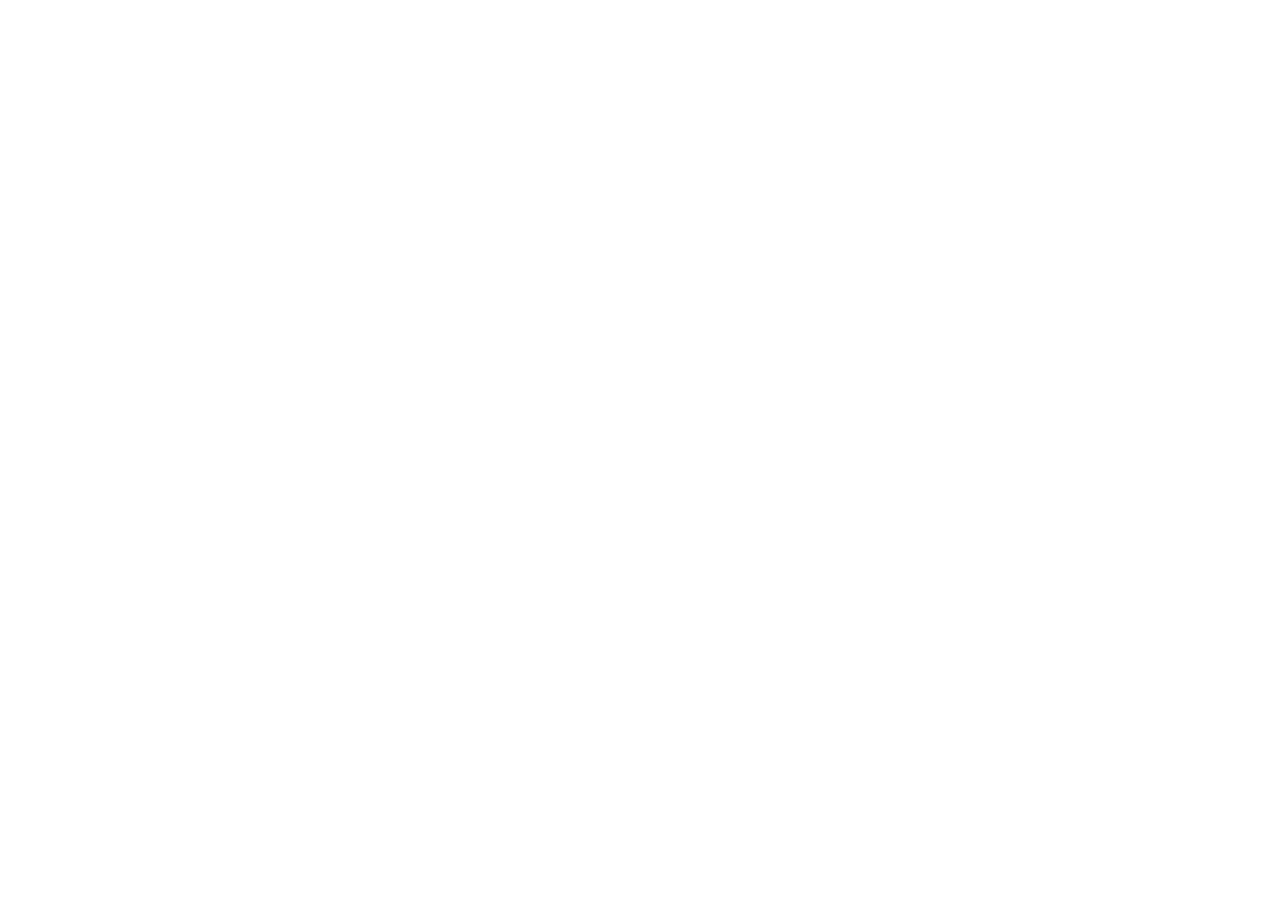
==== index.html @ 7f162da5 "initail commit" ====
<body>

  <!-- Navbar -->
  <header class="navbar">

  </header>

  <!-- Hero -->
  <section class="hero">

  </section>

  <!-- About -->
  <section class="about">

  </section>

  <!-- Skills -->
  <section class="skills">

  </section>

  <!-- Projects -->
  <section class="projects">

  </section>

  <!-- Contact -->
  <section class="contact">

  </section>

  <!-- Footer -->
  <footer>

  </footer>

</body>
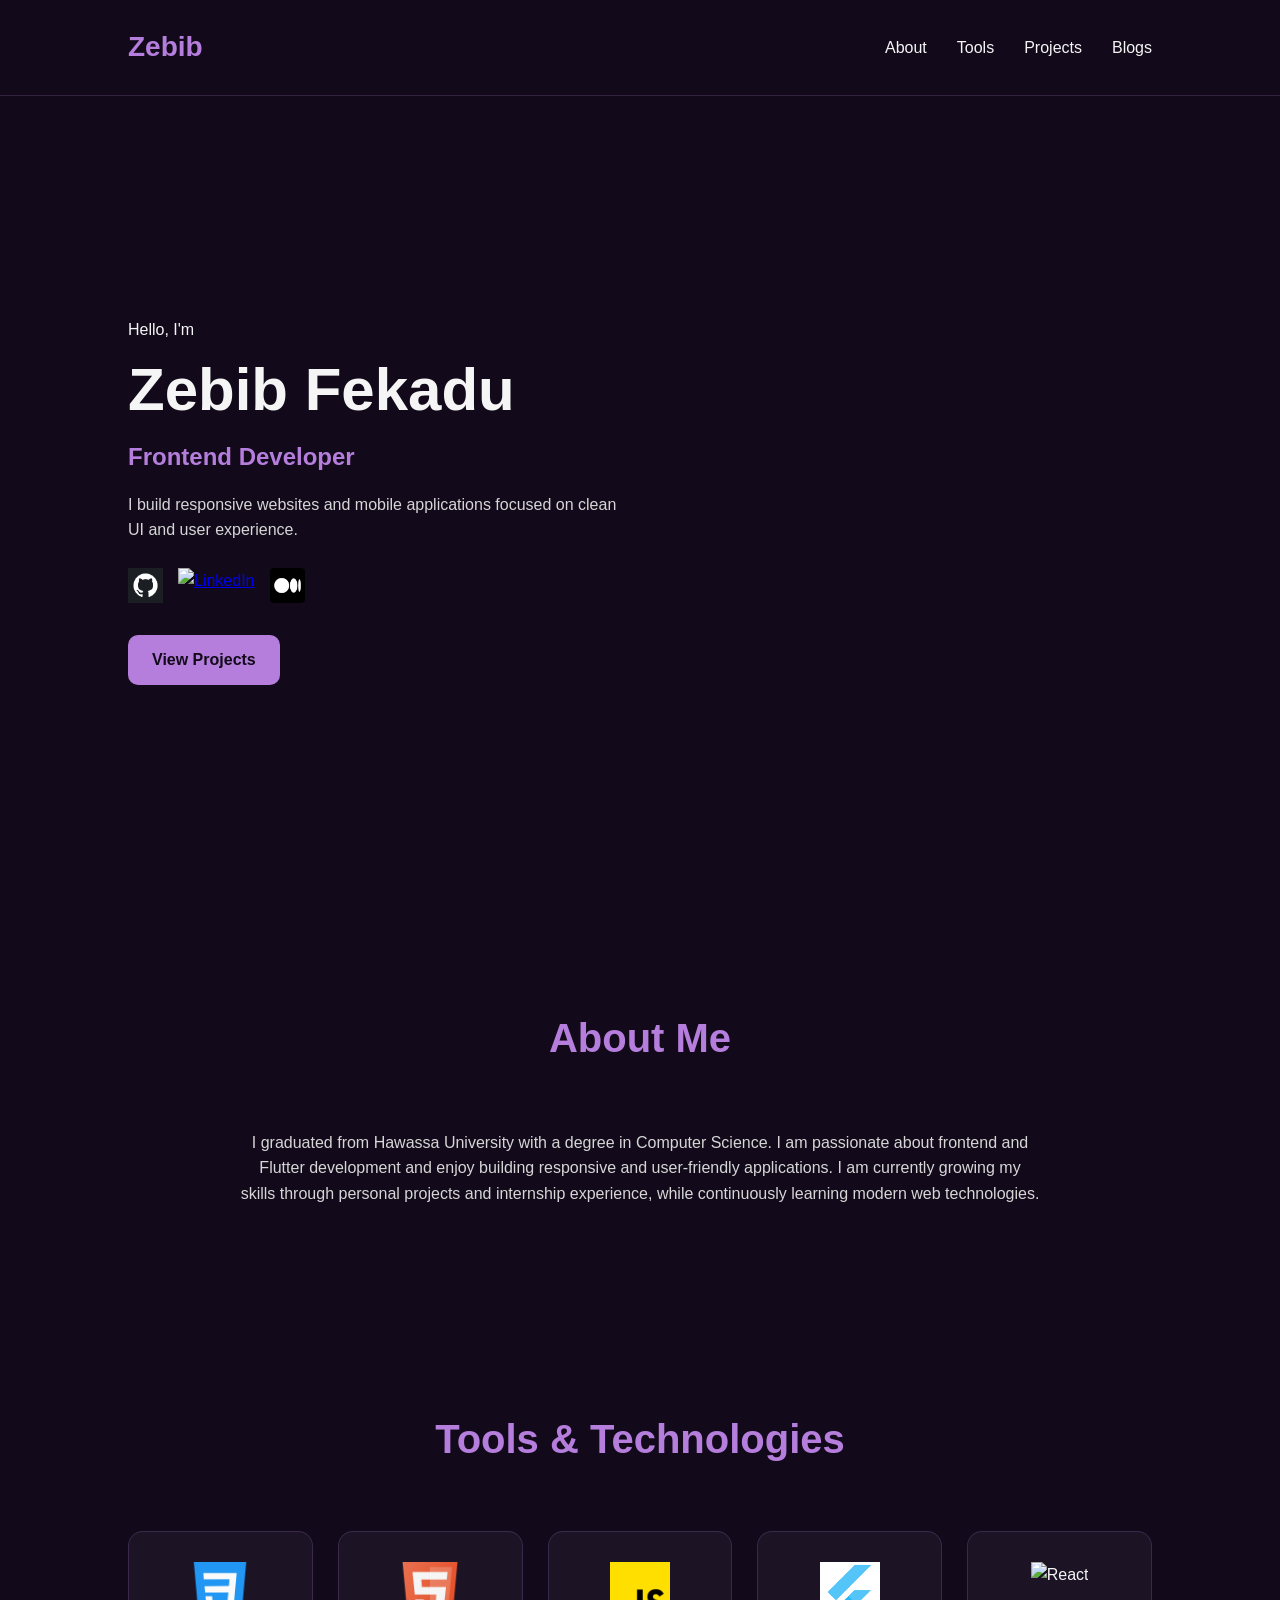
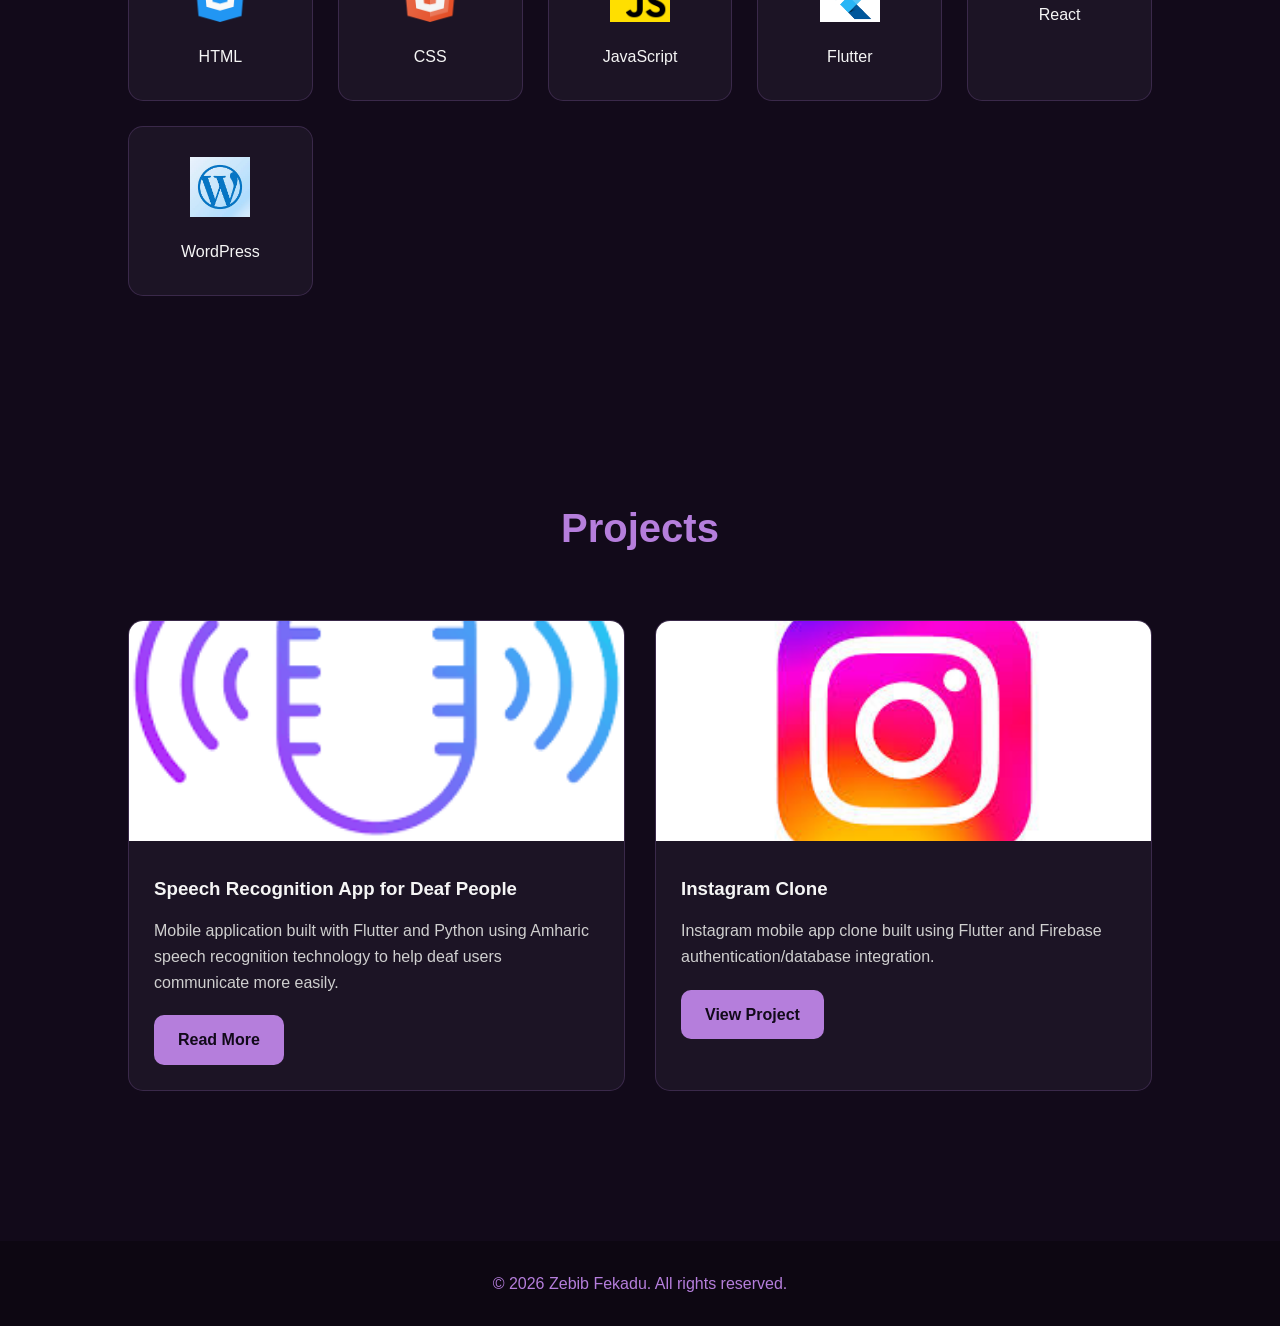
==== commit 2daf5062: "initail commit" ====
--- a/index.html
+++ b/index.html
@@ -1,38 +1,193 @@
+<!DOCTYPE html>
+<html lang="en">
+<head>
+  <meta charset="UTF-8" />
+  <meta name="viewport" content="width=device-width, initial-scale=1.0"/>
+
+  <title>Zebib Fekadu | Frontend Developer</title>
+
+  <link rel="stylesheet" href="style.css">
+
+  <link rel="preconnect" href="https://fonts.googleapis.com">
+  <link href="https://fonts.googleapis.com/css2?family=Poppins:wght@300;400;500;600;700&display=swap" rel="stylesheet">
+</head>
+
 <body>
 
-  <!-- Navbar -->
+  <!-- NAVBAR -->
   <header class="navbar">
+    <div class="logo">Zebib</div>
 
+    <nav>
+      <ul class="nav-links">
+        <li><a href="#about">About</a></li>
+        <li><a href="#tools">Tools</a></li>
+        <li><a href="#projects">Projects</a></li>
+        <li><a href="blogs.html">Blogs</a></li>
+      </ul>
+    </nav>
   </header>
 
-  <!-- Hero -->
+  <!-- HERO -->
   <section class="hero">
+
+    <div class="hero-text">
+      <p class="intro">Hello, I'm</p>
+
+      <h1>Zebib Fekadu</h1>
+
+      <h2>Frontend Developer</h2>
+
+      <p class="hero-description">
+        I build responsive websites and mobile applications
+        focused on clean UI and user experience.
+      </p>
+
+      <div class="social-icons">
+        <a href="https://github.com/Zebib0" target="_blank">
+          <img src="icons/github.png" alt="GitHub">
+        </a>
+
+        <a href="https://www.linkedin.com/in/zebib-fekadu-293672229/" target="_blank">
+          <img src="icons/linkedin.png" alt="LinkedIn">
+        </a>
+
+        <a href="https://medium.com/@gudetazebib" target="_blank">
+          <img src="icons/medium.png" alt="Medium">
+        </a>
+      </div>
+
+      <a href="#projects" class="btn">
+        View Projects
+      </a>
+    </div>
 
   </section>
 
-  <!-- About -->
-  <section class="about">
+  <!-- ABOUT -->
+  <section id="about" class="about-section">
+
+    <h2 class="section-title">About Me</h2>
+
+    <div class="about-content">
+
+      <p>
+        I graduated from Hawassa University with a degree in Computer Science.
+        I am passionate about frontend and Flutter development and enjoy building
+        responsive and user-friendly applications.
+
+        I am currently growing my skills through personal projects and internship experience,
+        while continuously learning modern web technologies.
+      </p>
+
+    </div>
 
   </section>
 
-  <!-- Skills -->
-  <section class="skills">
+  <!-- TOOLS -->
+  <section id="tools" class="tools-section">
+
+    <h2 class="section-title">Tools & Technologies</h2>
+
+    <div class="tools-grid">
+
+      <div class="tool-card">
+        <img src="icons/html.png" alt="HTML">
+        <p>HTML</p>
+      </div>
+
+      <div class="tool-card">
+        <img src="icons/css.png" alt="CSS">
+        <p>CSS</p>
+      </div>
+
+      <div class="tool-card">
+        <img src="icons/js.png" alt="JavaScript">
+        <p>JavaScript</p>
+      </div>
+
+      <div class="tool-card">
+        <img src="icons/flutter.png" alt="Flutter">
+        <p>Flutter</p>
+      </div>
+
+      <div class="tool-card">
+        <img class="tool-img"
+        src="https://cdn.jsdelivr.net/gh/devicons/devicon/icons/react/react-original.svg"
+        alt="React">
+        <p>React</p>
+      </div>
+
+      <div class="tool-card">
+        <img src="icons/wordpress.jpg" alt="WordPress">
+        <p>WordPress</p>
+      </div>
+
+    </div>
 
   </section>
 
-  <!-- Projects -->
-  <section class="projects">
+  <!-- PROJECTS -->
+  <section id="projects" class="projects-section">
+
+    <h2 class="section-title">Projects</h2>
+
+    <div class="projects-grid">
+
+      <!-- PROJECT 1 -->
+      <div class="project-card">
+
+        <img src="icons/speech.png" alt="Speech App">
+
+        <div class="project-content">
+
+          <h3>Speech Recognition App for Deaf People</h3>
+
+          <p>
+            Mobile application built with Flutter and Python
+            using Amharic speech recognition technology to help
+            deaf users communicate more easily.
+          </p>
+
+          <a href="https://docs.google.com/document/d/1c5snU9yGR6a8yCwkiHrurRtNaWFHQ4e21hdp8z1BvLE/edit?usp=sharing"
+             target="_blank"
+             class="btn">
+             Read More
+          </a>
+
+        </div>
+      </div>
+
+      <!-- PROJECT 2 -->
+      <div class="project-card">
+
+        <img src="icons/instagram.jpg" alt="Instagram Clone">
+
+        <div class="project-content">
+
+          <h3>Instagram Clone</h3>
+
+          <p>
+            Instagram mobile app clone built using Flutter
+            and Firebase authentication/database integration.
+          </p>
+
+          <a href="#" class="btn">
+            View Project
+          </a>
+
+        </div>
+
+      </div>
+
+    </div>
 
   </section>
 
-  <!-- Contact -->
-  <section class="contact">
-
-  </section>
-
-  <!-- Footer -->
-  <footer>
-
+  <!-- FOOTER -->
+  <footer class="footer">
+    <p>© 2026 Zebib Fekadu. All rights reserved.</p>
   </footer>
 
-</body>+</body>
+</html>
--- a/style.css
+++ b/style.css
@@ -0,0 +1,305 @@
+/* =========================
+   GLOBAL RESET
+========================= */
+
+*{
+    margin:0;
+    padding:0;
+    box-sizing:border-box;
+}
+
+html{
+    scroll-behavior:smooth;
+}
+
+/* =========================
+   BASE THEME
+========================= */
+
+body{
+    font-family:'Poppins', sans-serif;
+    background:#120a1a;
+    color:#f5f5f5;
+    line-height:1.6;
+}
+
+/* =========================
+   NAVBAR
+========================= */
+
+.navbar{
+    display:flex;
+    justify-content:space-between;
+    align-items:center;
+    padding:25px 10%;
+    position:sticky;
+    top:0;
+    background:#120a1a;
+    border-bottom:1px solid rgba(181,126,220,0.2);
+    z-index:1000;
+}
+
+.logo{
+    font-size:28px;
+    font-weight:700;
+    color:#b57edc;
+}
+
+.nav-links{
+    display:flex;
+    list-style:none;
+    gap:30px;
+}
+
+.nav-links a{
+    text-decoration:none;
+    color:#f5f5f5;
+    transition:0.3s;
+}
+
+.nav-links a:hover{
+    color:#f4c2c2;
+}
+
+/* =========================
+   HERO SECTION
+========================= */
+
+.hero{
+    min-height:90vh;
+    display:flex;
+    justify-content:space-between;
+    align-items:center;
+    padding:0 10%;
+    gap:50px;
+}
+
+.hero-text h1{
+    font-size:60px;
+}
+
+.hero-text h2{
+    color:#b57edc;
+    margin-bottom:15px;
+}
+
+.hero-description{
+    max-width:500px;
+    margin-bottom:25px;
+    color:#d6d6d6;
+}
+
+.hero-image img{
+    width:320px;
+    border-radius:20px;
+    border:2px solid rgba(181,126,220,0.3);
+}
+
+/* =========================
+   SOCIAL ICONS
+========================= */
+
+.social-icons{
+    display:flex;
+    gap:15px;
+    margin-bottom:25px;
+}
+
+.social-icons img{
+    width:35px;
+    transition:0.3s;
+}
+
+.social-icons img:hover{
+    transform:scale(1.2);
+    filter:drop-shadow(0 0 8px #b57edc);
+}
+
+/* =========================
+   BUTTON
+========================= */
+
+.btn{
+    display:inline-block;
+    background:#b57edc;
+    color:#120a1a;
+    padding:12px 24px;
+    border-radius:10px;
+    text-decoration:none;
+    font-weight:600;
+    transition:0.3s;
+}
+
+.btn:hover{
+    background:#f4c2c2;
+    transform:translateY(-3px);
+}
+
+/* =========================
+   SECTIONS
+========================= */
+
+section{
+    padding:100px 10%;
+}
+
+.section-title{
+    text-align:center;
+    font-size:40px;
+    margin-bottom:60px;
+    color:#b57edc;
+}
+
+/* =========================
+   ABOUT
+========================= */
+
+.about-content{
+    max-width:800px;
+    margin:auto;
+    text-align:center;
+    color:#d6d6d6;
+}
+
+/* =========================
+   TOOLS
+========================= */
+
+.tools-grid{
+    display:grid;
+    grid-template-columns:repeat(auto-fit,minmax(150px,1fr));
+    gap:25px;
+}
+
+.tool-card{
+    background:#1c1425;
+    border:1px solid rgba(181,126,220,0.2);
+    padding:30px;
+    border-radius:15px;
+    text-align:center;
+    transition:0.3s;
+}
+
+.tool-card:hover{
+    transform:translateY(-5px);
+    border-color:#b57edc;
+}
+
+.tool-card img{
+    width:60px;
+    margin-bottom:15px;
+}
+
+/* =========================
+   PROJECTS
+========================= */
+
+.projects-grid{
+    display:grid;
+    grid-template-columns:repeat(auto-fit,minmax(320px,1fr));
+    gap:30px;
+}
+
+.project-card{
+    background:#1c1425;
+    border:1px solid rgba(181,126,220,0.2);
+    border-radius:15px;
+    overflow:hidden;
+    transition:0.3s;
+}
+
+.project-card:hover{
+    transform:translateY(-5px);
+    border-color:#b57edc;
+}
+
+.project-card img{
+    width:100%;
+    height:220px;
+    object-fit:cover;
+}
+
+.project-content{
+    padding:25px;
+}
+
+.project-content h3{
+    margin-bottom:15px;
+    color:#f5f5f5;
+}
+
+.project-content p{
+    margin-bottom:20px;
+    color:#cfcfcf;
+}
+
+/* =========================
+   BLOGS
+========================= */
+
+.blogs-container{
+    padding:100px 10%;
+}
+
+.blog-card{
+    background:#1c1425;
+    border:1px solid rgba(181,126,220,0.2);
+    padding:30px;
+    border-radius:15px;
+    margin-bottom:30px;
+}
+
+.blog-card h2{
+    color:#b57edc;
+    margin-bottom:15px;
+}
+
+.blog-card p{
+    color:#d6d6d6;
+    margin-bottom:20px;
+    line-height:1.8;
+}
+
+.blog-card a{
+    color:#f4c2c2;
+    text-decoration:none;
+    font-weight:600;
+}
+
+/* =========================
+   FOOTER
+========================= */
+
+.footer{
+    text-align:center;
+    padding:30px;
+    background:#0d0712;
+    color:#b57edc;
+    margin-top:50px;
+}
+
+/* =========================
+   RESPONSIVE
+========================= */
+
+@media(max-width:768px){
+
+    .hero{
+        flex-direction:column;
+        text-align:center;
+        padding-top:60px;
+    }
+
+    .hero-text h1{
+        font-size:42px;
+    }
+
+    .nav-links{
+        gap:15px;
+        font-size:14px;
+    }
+
+    .social-icons{
+        justify-content:center;
+    }
+}
